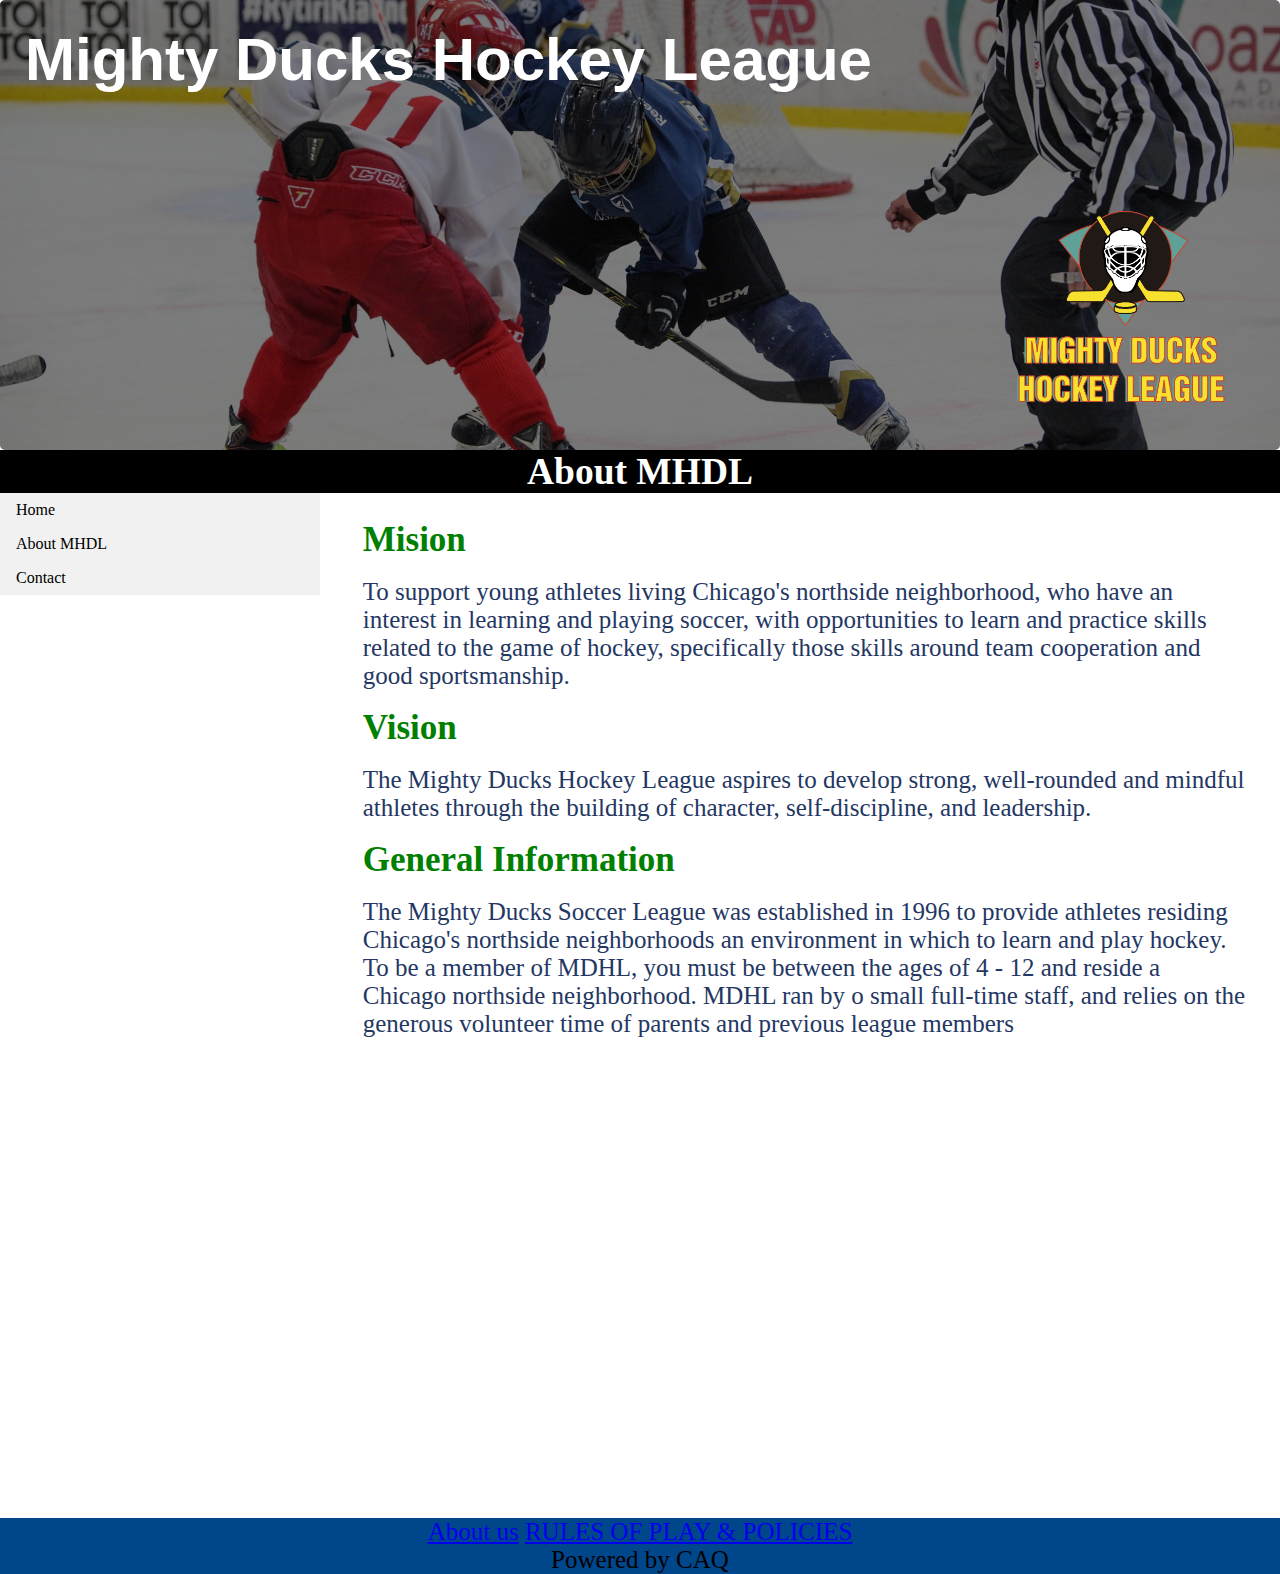
==== about.html @ 07f3786b "Task 3" ====
<!DOCTYPE html>
<html lang="en">
<head>
<meta charset="UTF-8">
<meta http-equiv="X-UA-Compatible" content="IE=edge">
<meta name="viewport" content="width=device-width, initial-scale=1.0">
<title>Mighty Ducks Hockey League</title>
<link rel="stylesheet" href="./css/style.css">

</head>
<body>
    <div class="banner">
        <header>
            <h1>Mighty Ducks Hockey League</h1>
            <img src="./img/Logo_Mighty_ducks-01.png" class="logo" alt="logo">
        </header>
    </div>
    <div class="menu">
      <h2>About MHDL</h2>
    </div>
    <ul>
      <li><a href="#Home">Home</a></li>
      <li><a href="./about.html">About MHDL</a></li>
      <li><a href="./contact.html">Contact</a></li> 
    </ul>
    <main>
      <div class="home-content">
        <h3>Mision</h3>
        <br>
        <p>To support young athletes living Chicago's northside neighborhood, who have an interest in
            learning and playing soccer, with opportunities to learn and practice skills related to the game of
            hockey, specifically those skills around team cooperation and good sportsmanship.
        </p>
        <br>
        <h3>Vision</h3>
        <br>
        <p>The Mighty Ducks Hockey League aspires to develop strong, well-rounded and mindful athletes
            through the building of character, self-discipline, and leadership.
        </p>
        <br>
        <h3>General Information</h3>
        <br>
        <p>The Mighty Ducks Soccer League was established in 1996 to provide athletes residing
            Chicago's northside neighborhoods an environment in which to learn and play hockey. To be a
            member of MDHL, you must be between the ages of 4 - 12 and reside a Chicago northside
            neighborhood. MDHL ran by o small full-time staff, and relies on the generous volunteer time of
            parents and previous league members
</p>
      </div>
    </main>
    <footer class="footer">
      <div class="footer-container">
        <a class="footer_legal-link" href="about.html">About us</a>
        <a class="footer_legal-link" href="rules.html">RULES OF PLAY & POLICIES</a>
      </div>
      <div class="footer_copyright">Powered by CAQ</div>
    </footer>
</body>
</html>
---- css/style.css ----
@import url('https://fonts.googleapis.com/css?family=Poppins:200,300,400,500,600,700,800,900&display=swap');


:root{
  --primary-color: #CC0000;
  --secondary-color: #00468B;
  --tertiary-color: #FFB819;
  --logo-background1: #111111;
  --logo-background2: #001425;
  }
*{
  box-sizing: border-box;
  margin: 0;
  padding: 0;
}
body, html {
  height: 100%;
}
.banner{
  margin: 0 auto;
  padding: 25px;
	width: 100%;
	border-radius: 5px;
  background-image: linear-gradient(rgba(0, 0, 0, 0.5), rgba(0, 0, 0, 0.5)), url("/img/design1_image1.jpg");
  height: 50%;
  background-position: center;
  background-repeat: no-repeat;
  background-size: cover;
  position: relative;
}

h1{
  font-size: 60px;
  font-family: 'Roboto',sans-serif;
  color: white;
}

h2 {
  color: blue;
  position: inherit;
  color: white;
}

h3{
  font-size: 35px;
  color: green;
}

p {
  color:#243763;
  font-size: 25px;
}
.logo {
  height: 250px;
  transform: translate(150%, 35%);
  position: relative;
  top: 50%;
  left: 50%;

}

ul {
  list-style-type: none;
  margin: 0;
  padding: 0;
  width: 25%;
  background-color: #f1f1f1;
  position:absolute;
  height: fit-content;
  overflow: auto;
}

li a {
  display: block;
  color: #000;
  padding: 8px 16px;
  text-decoration: none;
}

li a.active {
  background-color: var(--logo-background2);
  color: white;
}

li a:hover:not(.active) {
  background-color: #555;
  color: white;
}

.navigation .social-bar {
  position: absolute;
  top: 0;
  left: 0;
  width: 60px;
  height: 100%;
  display: flex;
  justify-content: center;
  align-items: center;
}

.navigation .social-bar a {
  display: inline-block;
  transform: scale(0.5);
}
main{
  margin-top: 25px;
  margin-left: 25px;
  padding: 1px 16px;
  height: 1000px;
}

.home-content{
  margin-left: 25%;
  padding: 1px 16px;
  height: 100%;
}

.menu{
  background-color: black;
  text-align: center;
  font-size: 25px;
}

footer{

  position: relative;
  bottom: 0;
  left: 0;
  text-align: center;
  font-size: 25px;
  background-color: var(--secondary-color)
  
}

.footer-container {
  max-height: 100%;
  max-width: 100%;
  margin: 0 auto;
}
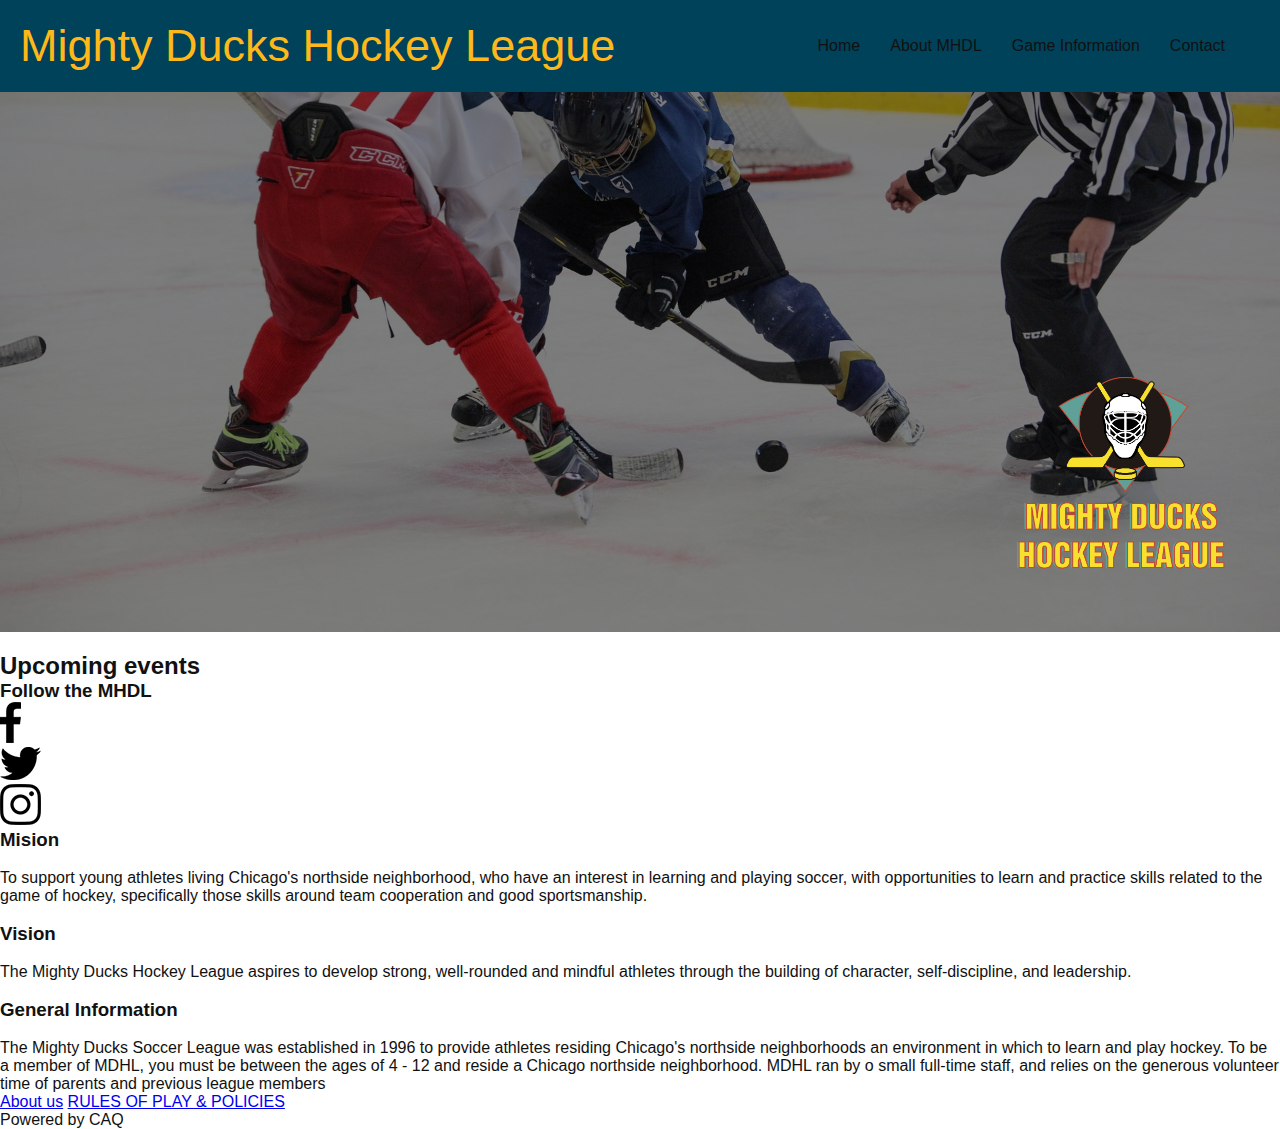
==== commit 81ea38fb: "Rules and correct the errors" ====
--- a/about.html
+++ b/about.html
@@ -9,20 +9,54 @@
 
 </head>
 <body>
-    <div class="banner">
-        <header>
-            <h1>Mighty Ducks Hockey League</h1>
-            <img src="./img/Logo_Mighty_ducks-01.png" class="logo" alt="logo">
-        </header>
-    </div>
-    <div class="menu">
-      <h2>About MHDL</h2>
-    </div>
-    <ul>
-      <li><a href="#Home">Home</a></li>
-      <li><a href="./about.html">About MHDL</a></li>
-      <li><a href="./contact.html">Contact</a></li> 
-    </ul>
+  <header>
+    <nav class="nav">
+      <div class="container">
+        <div>
+          <a class="text-logo" href="/index.html">Mighty Ducks Hockey League</a>
+        </div>
+        <ul>
+          <li><a class="active" href="#home">Home</a></li>
+          <li><a href="./about.html">About MHDL</a></li>
+          <li><a href="./game_info.html">Game Information</a></li>
+          <li><a href="./contact.html">Contact</a></li> 
+        </ul>
+      </div>
+    </nav>
+      <div class="banner">
+          <div>
+              <img src="./img/Logo_Mighty_ducks-01.png" class="logo" alt="logo">
+          </div>
+      </div>
+  
+      <div class="menu-bar">
+        <h2>Upcoming events</h2>
+      </div>
+  </header>
+  
+    <div class="social-bar">
+      <h3>Follow the MHDL</h3>
+      <ul>
+          <li>
+              <a href="http://facebook.com">
+                 <img src="./img/facebook.png" alt="">
+              </a>
+          </li>
+          <li>
+              <a href="http://twitter.com">
+                 <img src="./img/twitter.png" alt="">
+              </a>
+          </li>
+          <li>
+              <a href="http://instagram.com">
+                 <img src="./img/instagram.png" alt="">
+              </a>
+          </li>
+      </ul>
+      </div>
+
+
+
     <main>
       <div class="home-content">
         <h3>Mision</h3>
--- a/css/style.css
+++ b/css/style.css
@@ -1,92 +1,205 @@
 @import url('https://fonts.googleapis.com/css?family=Poppins:200,300,400,500,600,700,800,900&display=swap');
-
 
 :root{
   --primary-color: #CC0000;
   --secondary-color: #00468B;
-  --tertiary-color: #FFB819;
-  --logo-background1: #111111;
-  --logo-background2: #001425;
+  
+  --background1: #111111;
+  --background2: #00425A;
+  --background3: #FFB819;
+  --background4:#1F8A70;
+  --background5: #BFDB38;
+  --background6: #FC7300;
   }
+
 *{
   box-sizing: border-box;
   margin: 0;
   padding: 0;
 }
-body, html {
-  height: 100%;
-}
+
+body {
+  font-family: 'Roboto', sans-serif;
+  padding: bottom 50px;
+  color: var(--background1);
+}
+
+.container{
+  display: flex;
+  max-width: 1200px;
+  margin: 0 auto;
+  padding: 0 20px;
+}
+
+/* Nav--------------------------------*/
+.nav{
+  position: relative;
+  background-color: var(--background2);
+  top: 0;
+  left: 0;
+  right: 0;
+  transition: all 0.3 ease-in-out;
+
+}
+
+.nav .container {
+  display: flex;
+  justify-content: space-between;
+  align-items: center;
+  padding: 20px 0;
+  transition: all 0.3 ease-in-out;
+}
+
+.nav .container .text-logo{
+  display: flex;
+  justify-content: space-between;
+  align-items: center;
+  padding: 20px 0;
+  color: var(--background3);
+  transition: all 0.3 ease-in-out;
+  font-size: 45px;
+  margin: -20px;
+}
+
+
+.nav ul {
+  display: flex;
+  list-style-type: none;
+  align-items: center;
+  justify-content: center;
+}
+
+.nav a {
+  color: var(--background1);
+  text-decoration: none;
+  padding: 7px 15px;
+  transition: all 0.3 ease-in-out;
+}
+
+.nav.active{
+  background-color: var(--background5);
+  box-shadow: 0 2px 10px rgba(0, 0, 0, 0.3);
+}
+
+
+.nav.active a{
+  color: var(--background1);
+}
+.nav.active container{
+  padding: 10px 0;
+}
+.nav a.current, .nav a:hover {
+  color: var(--primary-color);
+  font-weight: bold;
+}
+
+
 .banner{
-  margin: 0 auto;
   padding: 25px;
 	width: 100%;
-	border-radius: 5px;
   background-image: linear-gradient(rgba(0, 0, 0, 0.5), rgba(0, 0, 0, 0.5)), url("/img/design1_image1.jpg");
-  height: 50%;
+  height: 60vh;
   background-position: center;
+  background-size: cover;
   background-repeat: no-repeat;
-  background-size: cover;
-  position: relative;
-}
-
+  background-position: bottom center;
+  position: relative;
+  color: var(--background3);
+  display: flex;
+  justify-content: center;
+  align-items: center;
+  z-index: -2;
+  margin-bottom: 20px;
+}
+/*
+.menu-bar{
+  background-color: black;
+  text-align: center;
+  font-size: 25px;
+  position: sticky;
+}
+
+*/
 h1{
-  font-size: 60px;
-  font-family: 'Roboto',sans-serif;
-  color: white;
-}
-
+  font-size: 45px;
+  margin: -20px;
+  
+}
+/*
 h2 {
   color: blue;
   position: inherit;
   color: white;
 }
-
-h3{
-  font-size: 35px;
+*/
+.content h2, .content h3{
+  font-size: 150%;
   color: green;
-}
-
-p {
+  margin: 10px 0;
+}
+
+.content p {
   color:#243763;
+  line-height: 30px;
   font-size: 25px;
-}
+  letter-spacing: 1.5px;
+}
+
+
+
 .logo {
   height: 250px;
-  transform: translate(150%, 35%);
+  transform: translate(150%, 45%);
   position: relative;
   top: 50%;
   left: 50%;
 
 }
-
-ul {
+/*
+.navigation {
+  margin: 0;
+  padding: 0;
+  top: 0;
+  width: 150%;
+  list-style: none;
+  display: flex;
+  justify-content: flex-start;
+  align-items: center;
+  background-color: var(--secondary-color);
+}
+
+.navigation.active {
+  left: 0;
+}
+
+.navigation ul {
+  position: relative;
   list-style-type: none;
   margin: 0;
   padding: 0;
-  width: 25%;
-  background-color: #f1f1f1;
-  position:absolute;
-  height: fit-content;
-  overflow: auto;
-}
-
-li a {
-  display: block;
-  color: #000;
-  padding: 8px 16px;
+  overflow: hidden;
+}
+
+.navigation ul li {
+  margin: 0;
+  padding: 0;
+  display: inline-flex;
+  list-style: none;
+  text-align: center;
+
+}
+
+.navigation ul li a {
+  font-size: 2.2rem;
+  color: #111;
   text-decoration: none;
-}
-
-li a.active {
-  background-color: var(--logo-background2);
-  color: white;
-}
-
-li a:hover:not(.active) {
-  background-color: #555;
-  color: white;
-}
-
+  font-weight: 100;
+}
+
+.navigation ul li a:hover {
+  color: var(--primary-color);
+}
+/*----------------------------------------------------------------
 .navigation .social-bar {
   position: absolute;
   top: 0;
@@ -94,7 +207,7 @@
   width: 60px;
   height: 100%;
   display: flex;
-  justify-content: center;
+  justify-content: flex-end;
   align-items: center;
 }
 
@@ -102,6 +215,7 @@
   display: inline-block;
   transform: scale(0.5);
 }
+
 main{
   margin-top: 25px;
   margin-left: 25px;
@@ -115,21 +229,17 @@
   height: 100%;
 }
 
-.menu{
-  background-color: black;
-  text-align: center;
-  font-size: 25px;
-}
+
 
 footer{
-
+  display: flex;
+  justify-content: flex-start;
+  align-items: center;
   position: relative;
   bottom: 0;
   left: 0;
-  text-align: center;
-  font-size: 25px;
+  font-size: 30px;
   background-color: var(--secondary-color)
-  
 }
 
 .footer-container {
@@ -138,4 +248,13 @@
   margin: 0 auto;
 }
 
-
+.table{
+  background-color: var(--secondary-color);
+  height: 50vh;
+  width: 40rem;
+}
+
+.table, th, td, tr{
+  border: 2px solid var(--secondary-color);
+}
+
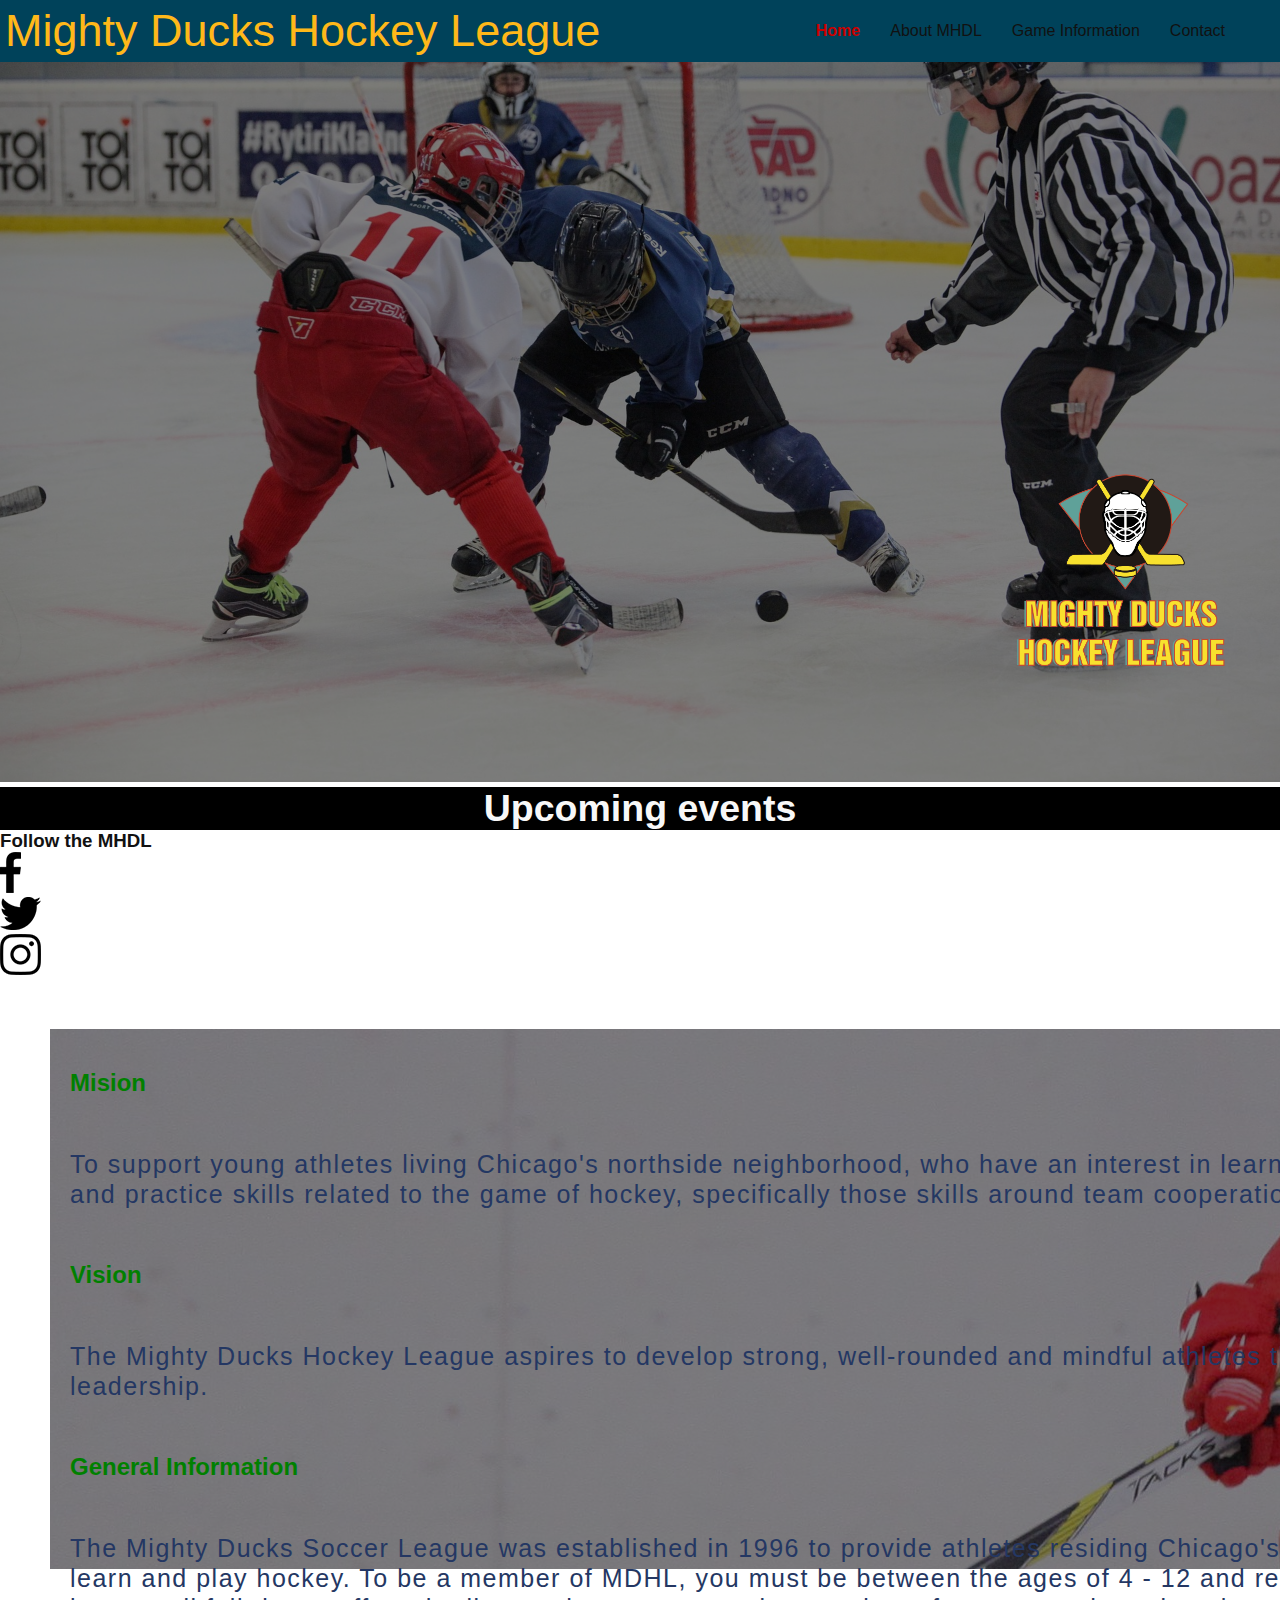
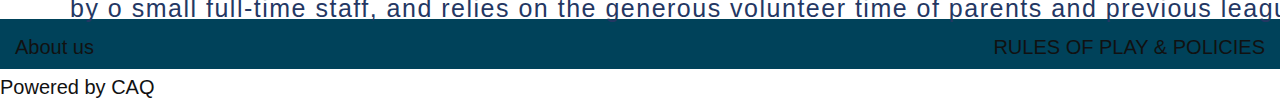
==== commit 8a49c29c: "falta dorregir" ====
--- a/about.html
+++ b/about.html
@@ -16,22 +16,22 @@
           <a class="text-logo" href="/index.html">Mighty Ducks Hockey League</a>
         </div>
         <ul>
-          <li><a class="active" href="#home">Home</a></li>
+          <li><a class="current" href="#">Home</a></li>
           <li><a href="./about.html">About MHDL</a></li>
           <li><a href="./game_info.html">Game Information</a></li>
-          <li><a href="./contact.html">Contact</a></li> 
+          <li><a href="./contact.html">Contact</a></li>
         </ul>
       </div>
     </nav>
-      <div class="banner">
-          <div>
-              <img src="./img/Logo_Mighty_ducks-01.png" class="logo" alt="logo">
-          </div>
+    <div class="banner">
+      <div>
+        <img src="./img/Logo_Mighty_ducks-01.png" class="logo" alt="logo">
       </div>
-  
-      <div class="menu-bar">
-        <h2>Upcoming events</h2>
-      </div>
+    </div>
+
+    <div class="title">
+      <h2>Upcoming events</h2>
+    </div>
   </header>
   
     <div class="social-bar">
--- a/css/style.css
+++ b/css/style.css
@@ -10,6 +10,7 @@
   --background4:#1F8A70;
   --background5: #BFDB38;
   --background6: #FC7300;
+  --background7: #F8F8F8;
   }
 
 *{
@@ -20,7 +21,7 @@
 
 body {
   font-family: 'Roboto', sans-serif;
-  padding: bottom 50px;
+  padding: 0;
   color: var(--background1);
 }
 
@@ -38,7 +39,7 @@
   top: 0;
   left: 0;
   right: 0;
-  transition: all 0.3 ease-in-out;
+  transition: all 0.3s ease-in-out;
 
 }
 
@@ -47,7 +48,7 @@
   justify-content: space-between;
   align-items: center;
   padding: 20px 0;
-  transition: all 0.3 ease-in-out;
+  transition: all 0.3s ease-in-out;
 }
 
 .nav .container .text-logo{
@@ -56,11 +57,10 @@
   align-items: center;
   padding: 20px 0;
   color: var(--background3);
-  transition: all 0.3 ease-in-out;
+  transition: all 0.3s ease-in-out;
   font-size: 45px;
-  margin: -20px;
-}
-
+  margin: -35px;
+}
 
 .nav ul {
   display: flex;
@@ -73,7 +73,7 @@
   color: var(--background1);
   text-decoration: none;
   padding: 7px 15px;
-  transition: all 0.3 ease-in-out;
+  transition: all 0.3s ease-in-out;
 }
 
 .nav.active{
@@ -93,12 +93,11 @@
   font-weight: bold;
 }
 
-
 .banner{
-  padding: 25px;
+  padding: 20px;
 	width: 100%;
   background-image: linear-gradient(rgba(0, 0, 0, 0.5), rgba(0, 0, 0, 0.5)), url("/img/design1_image1.jpg");
-  height: 60vh;
+  height: 80vh;
   background-position: center;
   background-size: cover;
   background-repeat: no-repeat;
@@ -109,17 +108,19 @@
   justify-content: center;
   align-items: center;
   z-index: -2;
-  margin-bottom: 20px;
-}
-/*
-.menu-bar{
+  margin-bottom: 5px;
+}
+
+.title{
   background-color: black;
   text-align: center;
   font-size: 25px;
   position: sticky;
-}
-
-*/
+  z-index: -2;
+  color:var(--background7);
+}
+
+
 h1{
   font-size: 45px;
   margin: -20px;
@@ -132,120 +133,138 @@
   color: white;
 }
 */
-.content h2, .content h3{
+.home-content h2, .home-content h3{
   font-size: 150%;
   color: green;
   margin: 10px 0;
 }
 
-.content p {
+.home-content p {
   color:#243763;
   line-height: 30px;
   font-size: 25px;
   letter-spacing: 1.5px;
 }
 
-
-
 .logo {
   height: 250px;
-  transform: translate(150%, 45%);
+  transform: translate(150%,60%);
   position: relative;
   top: 50%;
   left: 50%;
-
-}
-/*
-.navigation {
-  margin: 0;
-  padding: 0;
-  top: 0;
+  z-index: 10;
+
+}
+/*------- Home content--------------*/
+
+.home-container{
+  display: flex;
+  flex-direction: row;
+  padding: 0;
+  margin: 0;
+  position: relative;
+  z-index: 10;
+  height: 100vh;
+}
+
+.home-container .social-bar {
+  position: relative;
+  top: 50px;
+  left: 10px;
+  align-items: center;
+  justify-content: center;
+  width: 150px;
+  font-size: 15px;
+}
+
+.home-container .social-bar ul{
+  position: relative;
+  top: 30px;
+  left: 10px;
+  list-style-type: none;
+  justify-content: center;
+  line-height: 5;
+}
+
+.home-container .social-bar a {
+  transform: scale(0.5);
+  list-style-type: none;
+  margin: 0;
+  padding: 0;
+}
+
+.home-content{
+  display: flex;
+  flex-direction: column;
+  padding: 20px 20px;
+  margin: 50px;
+  position: relative;
+  z-index: 10;
+  line-height: 2;
   width: 150%;
-  list-style: none;
-  display: flex;
-  justify-content: flex-start;
-  align-items: center;
-  background-color: var(--secondary-color);
-}
-
-.navigation.active {
-  left: 0;
-}
-
-.navigation ul {
-  position: relative;
-  list-style-type: none;
-  margin: 0;
-  padding: 0;
-  overflow: hidden;
-}
-
-.navigation ul li {
-  margin: 0;
-  padding: 0;
-  display: inline-flex;
-  list-style: none;
-  text-align: center;
-
-}
-
-.navigation ul li a {
-  font-size: 2.2rem;
-  color: #111;
-  text-decoration: none;
-  font-weight: 100;
-}
-
-.navigation ul li a:hover {
-  color: var(--primary-color);
-}
-/*----------------------------------------------------------------
-.navigation .social-bar {
-  position: absolute;
+  background-image: linear-gradient(rgba(0, 0, 0, 0.5), rgba(0, 0, 0, 0.5)), url("/img/hockey_1.jpg");
+  background-image: linear-gradient(rgba(0, 0, 0, 0.5), rgba(0, 0, 0, 0.5)), url("/img/hockey_2.jpg");
+  height: 60vh;
+  background-size: cover;
+  background-position: center;
+}
+
+.home-content li{
+  display: flex;
+  line-height: 2;
+  list-style-type: none;
+}
+
+.home-content li a{
+  display: flex;
+  flex-direction: column;
+  justify-content: center;
+}
+
+
+/*------- Footer--------------*/
+footer{
+  position: relative;
+  background-color: var(--background2);
+  height: 50px;
   top: 0;
   left: 0;
-  width: 60px;
-  height: 100%;
-  display: flex;
-  justify-content: flex-end;
-  align-items: center;
-}
-
-.navigation .social-bar a {
+  right: 0;
+  transition: all 0.3s ease-in-out;
+  font-size: 20px;
+
+}
+
+.footer-container {
+  display: flex;
+  justify-content: space-between;
+  align-items: center;
+  padding: 10px 0;
+  transition: all 0.3s ease-in-out;
+}
+
+.footer-container ul{
+  list-style-type: none;
+  margin: 0;
+  color:var(var(--background7));
+}
+
+.footer-container ul li{
   display: inline-block;
-  transform: scale(0.5);
-}
-
-main{
-  margin-top: 25px;
-  margin-left: 25px;
-  padding: 1px 16px;
-  height: 1000px;
-}
-
-.home-content{
-  margin-left: 25%;
-  padding: 1px 16px;
-  height: 100%;
-}
-
-
-
-footer{
-  display: flex;
-  justify-content: flex-start;
-  align-items: center;
-  position: relative;
-  bottom: 0;
-  left: 0;
-  font-size: 30px;
-  background-color: var(--secondary-color)
-}
-
-.footer-container {
-  max-height: 100%;
-  max-width: 100%;
-  margin: 0 auto;
+  margin-right: 20px;
+  justify-content: center;
+  align-items: center;
+}
+
+.footer-container a{
+  color: var(--background1);
+  text-decoration: none;
+  padding: 7px 15px;
+  transition: all 0.3s ease-in-out;
+}
+
+.footer-container a:hover{
+  color: var(--background7);
 }
 
 .table{
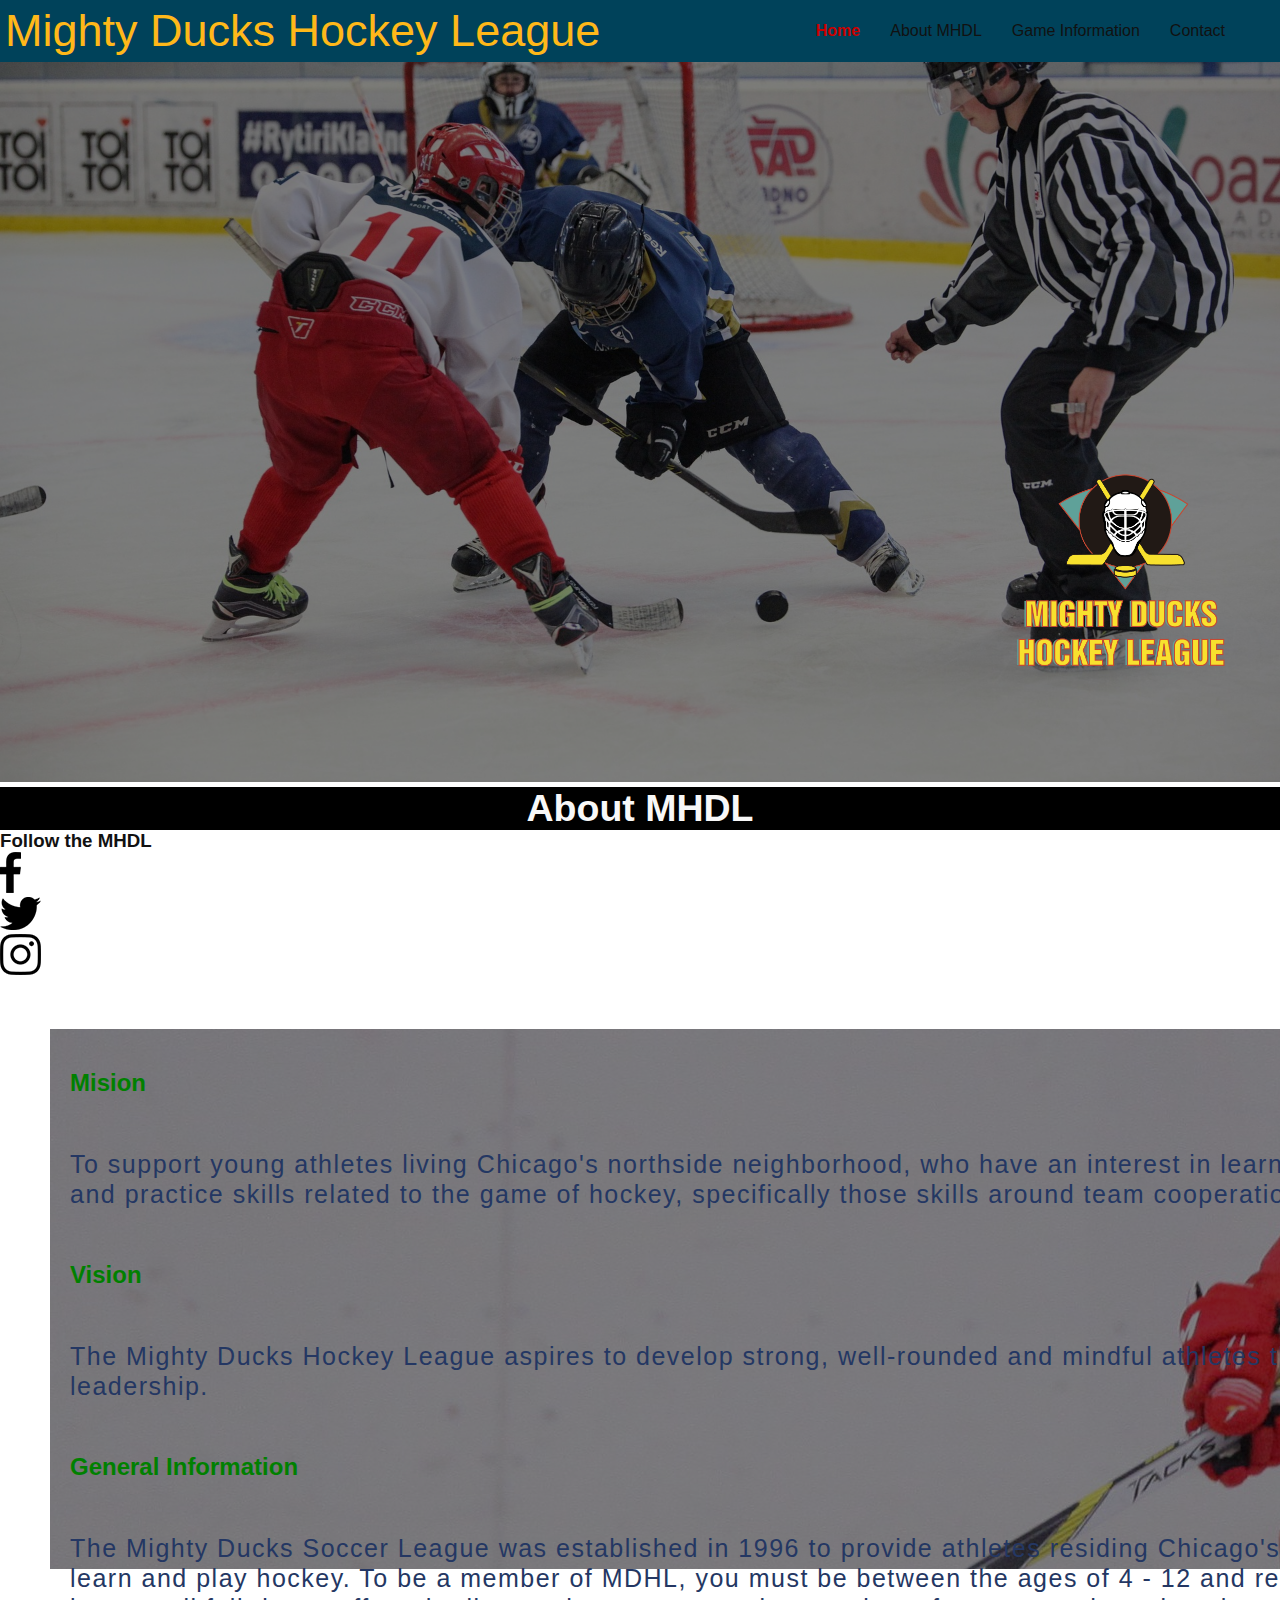
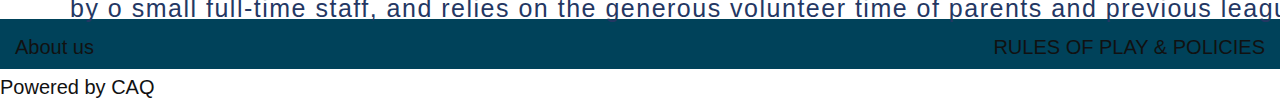
==== commit eef9b9e9: "Falta corregir" ====
--- a/about.html
+++ b/about.html
@@ -30,7 +30,7 @@
     </div>
 
     <div class="title">
-      <h2>Upcoming events</h2>
+      <h2>About MHDL</h2>
     </div>
   </header>
   
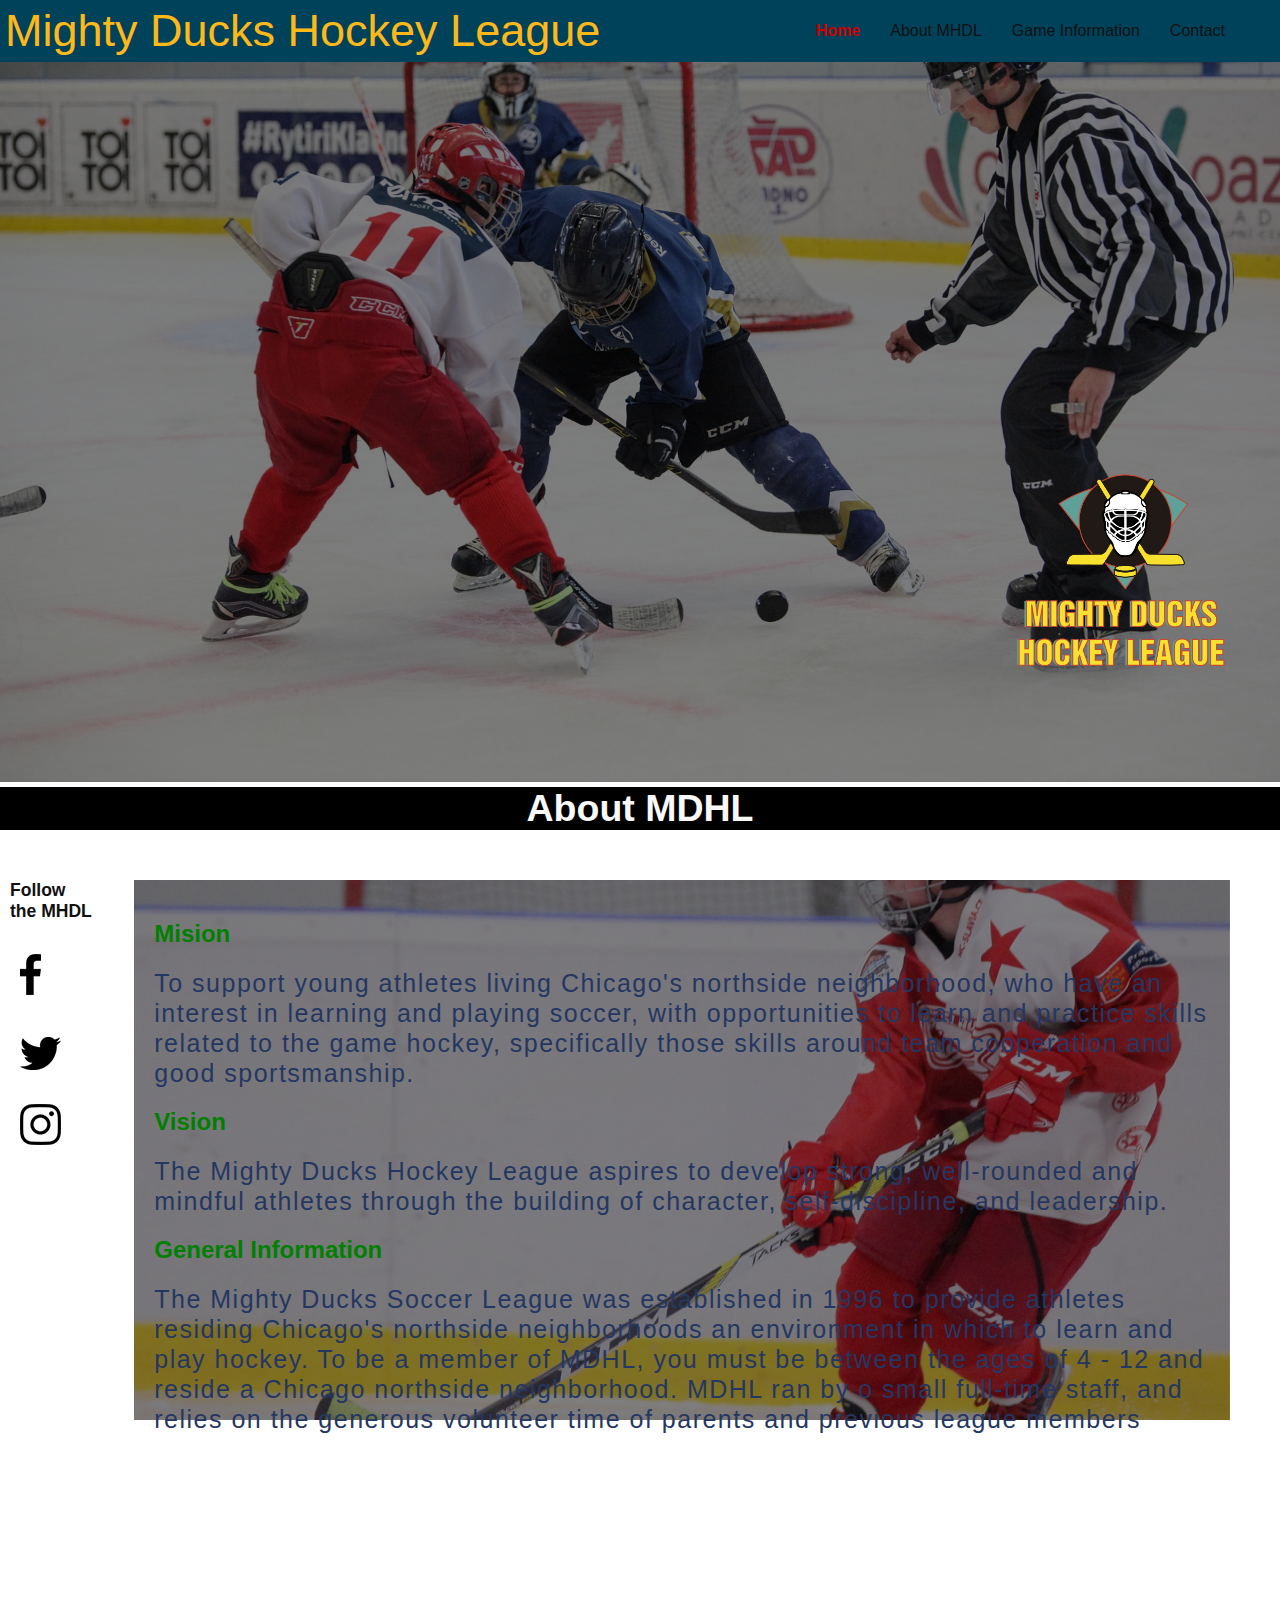
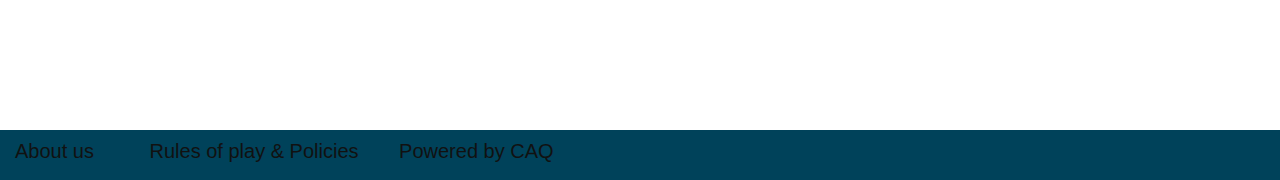
==== commit 56f952af: "Sigo corrigiendo" ====
--- a/about.html
+++ b/about.html
@@ -30,64 +30,72 @@
     </div>
 
     <div class="title">
-      <h2>About MHDL</h2>
+      <h2>About MDHL</h2>
     </div>
   </header>
-  
+
+  <!--Home-->
+  <div class="home-container">
+    
     <div class="social-bar">
-      <h3>Follow the MHDL</h3>
-      <ul>
-          <li>
-              <a href="http://facebook.com">
-                 <img src="./img/facebook.png" alt="">
-              </a>
-          </li>
-          <li>
-              <a href="http://twitter.com">
-                 <img src="./img/twitter.png" alt="">
-              </a>
-          </li>
-          <li>
-              <a href="http://instagram.com">
-                 <img src="./img/instagram.png" alt="">
-              </a>
-          </li>
-      </ul>
+      <div class="social-bar-text">
+        <h3>Follow the MHDL</h3>
       </div>
 
+      <ul>
+        <li>
+          <a href="http://facebook.com">
+            <img src="./img/facebook.png" alt="">
+          </a>
+        </li>
+        <li>
+          <a href="http://twitter.com">
+            <img src="./img/twitter.png" alt="">
+          </a>
+        </li>
+        <li>
+          <a href="http://instagram.com">
+            <img src="./img/instagram.png" alt="">
+          </a>
+        </li>
+      </ul>
+    </div>
 
-
-    <main>
-      <div class="home-content">
-        <h3>Mision</h3>
-        <br>
-        <p>To support young athletes living Chicago's northside neighborhood, who have an interest in
-            learning and playing soccer, with opportunities to learn and practice skills related to the game of
-            hockey, specifically those skills around team cooperation and good sportsmanship.
-        </p>
-        <br>
-        <h3>Vision</h3>
-        <br>
-        <p>The Mighty Ducks Hockey League aspires to develop strong, well-rounded and mindful athletes
-            through the building of character, self-discipline, and leadership.
-        </p>
-        <br>
-        <h3>General Information</h3>
-        <br>
-        <p>The Mighty Ducks Soccer League was established in 1996 to provide athletes residing
-            Chicago's northside neighborhoods an environment in which to learn and play hockey. To be a
-            member of MDHL, you must be between the ages of 4 - 12 and reside a Chicago northside
-            neighborhood. MDHL ran by o small full-time staff, and relies on the generous volunteer time of
-            parents and previous league members
-</p>
-      </div>
-    </main>
-    <footer class="footer">
-      <div class="footer-container">
-        <a class="footer_legal-link" href="about.html">About us</a>
-        <a class="footer_legal-link" href="rules.html">RULES OF PLAY & POLICIES</a>
-      </div>
-      <div class="footer_copyright">Powered by CAQ</div>
-    </footer>
+    <div class="home-content">
+      <h3>Mision</h3>
+      
+      <p>To support young athletes living Chicago's northside neighborhood, who have an interest in
+          learning and playing soccer, with opportunities to learn and practice skills related to the
+          game hockey, specifically those skills around team cooperation and good sportsmanship.
+      </p>
+      
+      <h3>Vision</h3>
+      
+      <p>The Mighty Ducks Hockey League aspires to develop strong, well-rounded and mindful athletes
+          through the building of character, self-discipline, and leadership.
+      </p>
+      
+      <h3>General Information</h3>
+    
+      <p>The Mighty Ducks Soccer League was established in 1996 to provide athletes residing
+          Chicago's northside neighborhoods an environment in which to learn and play hockey. 
+          To be a member of MDHL, you must be between the ages of 4 - 12 and reside a Chicago northside
+          neighborhood. MDHL ran by o small full-time staff, and relies on the generous volunteer time of
+          parents and previous league members
+      </p>
+    </div>
+  </div>
+<!--Footer-->
+  <footer class="footer">
+    <div class="footer-container">
+      <ul>
+        <li><a class="footer_about" href="about.html">About us</a></li>
+        <li><a class="footer_rules" href="rules.html">Rules of play & Policies</a></li>
+        <li>
+          <div class="footer_copyright">Powered by CAQ</div>
+        </li>
+      </ul>
+    </div>
+  </footer>
 </body>
 </html>--- a/css/style.css
+++ b/css/style.css
@@ -267,13 +267,20 @@
   color: var(--background7);
 }
 
-.table{
+.home-content .table{
+  display: flex;
+  justify-content: space-between;
+  align-items: center;
+  padding: 10px 0;
   background-color: var(--secondary-color);
-  height: 50vh;
-  width: 40rem;
-}
-
-.table, th, td, tr{
-  border: 2px solid var(--secondary-color);
-}
-
+  height: 20vh;
+  width: 100px;
+  justify-content: center;
+  table-layout: auto;
+}
+
+.home-content .table, th, td, tr{
+  border: 1px solid var(--secondary-color);
+  border-spacing: 0;
+}
+
